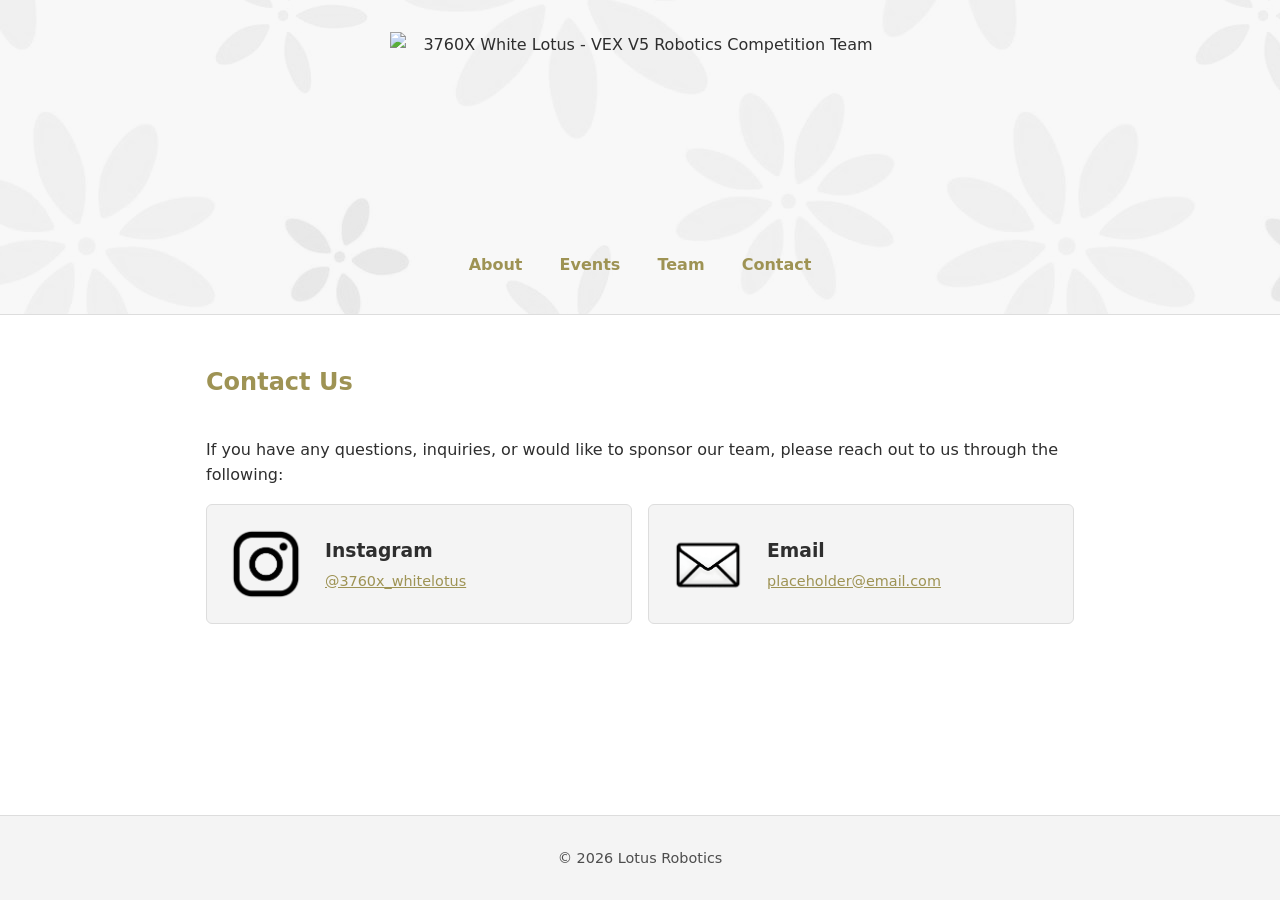
==== contact.html @ e123311a "Ready for initial publihs" ====
<!DOCTYPE html>
<html lang="en">
<head>
  <meta charset="UTF-8">
  <meta name="viewport" content="width=device-width, initial-scale=1.0">
  <title>Contact - Lotus Robotics</title>
  <link rel="stylesheet" href="style.css">
  <link rel="icon" href="images/icon-nontransparent.png" type="image/x-icon">
</head>
<body>

  <header>
    <img src="images/full-logo.png" alt="3760X White Lotus - VEX V5 Robotics Competition Team" class="full-logo">
    <nav>
      <a href="index.html">About</a>
      <a href="events.html">Events</a>
      <a href="#team">Team</a>
      <a href="contact.html">Contact</a>
    </nav>
  </header>

  <main>

    <section id="contact">
      <h2>Contact Us</h2>
      <p>If you have any questions, inquiries, or would like to sponsor our team, please reach out to us through the following:</p>
      <div class="cards">
        <div class="card has-icon">
          <img src="images/iglogo.webp" alt="Instagram icon" class="card-icon">
          <div class="card-body">
            <h3>Instagram</h3>
            <p><a href="https://instagram.com/3760x_whitelotus" target="_blank">@3760x_whitelotus</a></p>
          </div>
        </div>
        <div class="card has-icon">
          <img src="images/maillogo.webp" alt="Email icon" class="card-icon">
          <div class="card-body">
            <h3>Email</h3>
            <p><a href="mailto:contact@3760xwhitelotus.com">placeholder@email.com</a></p>
          </div>
        </div>
      </div>
    </section>

  </main>

  <footer>
    <p>&copy; 2026 Lotus Robotics</p>
  </footer>

</body>
</html>
---- style.css ----
/* ===== Variables ===== */
:root {
  --color-bg: #ffffff;
  --color-text: #2e2e2e;
  --color-muted: #4d4d4d;
  --color-accent: #9e9354;
  --color-surface: #f4f4f4;
  --color-border: #dddddd;

  --font-display: "Archivo Expanded", "Anybody", sans-serif;
  --font-main: "Manrope", system-ui, sans-serif;
  --max-width: 900px;
  --space: 1rem;
  --radius: 6px;
  --logo-aspect: 15 / 6;
}

/* ===== Base ===== */
* {
  box-sizing: border-box;
}

body {
  margin: 0;
  min-height: 100vh;
  display: flex;
  flex-direction: column;
  font-family: var(--font-main);
  line-height: 1.6;
  color: var(--color-text);
  background: var(--color-bg);
}

a {
  color: var(--color-accent);
}

/* ===== Header ===== */
header {
  position: relative;
  overflow: hidden;
  background: var(--color-surface);
  border-bottom: 1px solid var(--color-border);
  padding: calc(var(--space) * 2) var(--space);
  text-align: center;
}

header::before {
  content: "";
  position: absolute;
  inset: 0;
  background-image: url("images/flower-pattern.jpg");
  background-repeat: repeat;
  filter: grayscale(1);
  opacity: 0.45;
  pointer-events: none;
}

.full-logo {
  position: relative;
  z-index: 1;
  display: block;
  width: 100%;
  max-width: 500px;
  aspect-ratio: var(--logo-aspect);
  object-fit: cover;
  margin: 0 auto var(--space);
}

header nav {
  position: relative;
  z-index: 1;
}

/* ===== Nav ===== */
nav a {
  display: inline-block;
  margin: 0 0.5rem;
  padding: 0.25rem 0.5rem;
  text-decoration: none;
  font-weight: bold;
  transition: transform 0.15s ease;
}

nav a:hover {
  text-decoration: underline;
  transform: scale(1.08);
}

/* ===== Layout ===== */
main {
  flex: 1;
  max-width: var(--max-width);
  width: 100%;
  margin: 0 auto;
  padding: var(--space);
}

section {
  padding: calc(var(--space) * 2) 0;
  border-bottom: 1px solid var(--color-border);
}

section:last-child {
  border-bottom: none;
}

/* ===== Fade in on load ===== */
@keyframes fade-in {
  from {
    opacity: 0;
  }
  to {
    opacity: 1;
  }
}

section > * {
  opacity: 0;
  animation: fade-in 0.4s ease forwards;
}

section > *:nth-child(1) { animation-delay: 0.05s; }
section > *:nth-child(2) { animation-delay: 0.1s; }
section > *:nth-child(3) { animation-delay: 0.15s; }
section > *:nth-child(4) { animation-delay: 0.2s; }
section > *:nth-child(5) { animation-delay: 0.25s; }
section > *:nth-child(6) { animation-delay: 0.3s; }

.cards > .card {
  opacity: 0;
  animation: fade-in 0.4s ease forwards;
}

.cards > .card:nth-child(1) { animation-delay: 0.3s; }
.cards > .card:nth-child(2) { animation-delay: 0.36s; }
.cards > .card:nth-child(3) { animation-delay: 0.42s; }
.cards > .card:nth-child(4) { animation-delay: 0.48s; }
.cards > .card:nth-child(5) { animation-delay: 0.54s; }
.cards > .card:nth-child(6) { animation-delay: 0.6s; }

.about-logo {
  display: block;
  width: 100%;
  max-width: 480px;
  aspect-ratio: 16 / 5;
  object-fit: cover;
  margin: 0 0 var(--space);
}

section h2 {
  margin-top: 0;
  color: var(--color-accent);
  display: inline-block;
  transition: transform 0.15s ease;
}

section h2:hover {
  transform: scale(1.04);
}

/* ===== Team cards ===== */
.cards {
  display: grid;
  grid-template-columns: repeat(auto-fit, minmax(180px, 1fr));
  gap: var(--space);
}

.card {
  /* override per-card with a style="--card-bg: #color;" attribute */
  background: var(--card-bg, var(--color-surface));
  border: 1px solid var(--card-border, var(--color-border));
  border-radius: var(--radius);
  padding: var(--space);
  transition: transform 0.15s ease;
}

.card:hover {
  transform: scale(1.03);
}

.card.has-icon {
  display: flex;
  align-items: center;
  gap: var(--space);
}

.card-icon {
  width: 86px;
  height: 86px;
  flex-shrink: 0;
}

.card h3 {
  margin: 0 0 0.25rem;
}

.card p {
  margin: 0;
  color: var(--color-muted);
  font-size: 0.9rem;
}

/* ===== Footer ===== */
footer {
  background: var(--color-surface);
  border-top: 1px solid var(--color-border);
  text-align: center;
  padding: var(--space);
  color: var(--color-muted);
  font-size: 0.9rem;
}
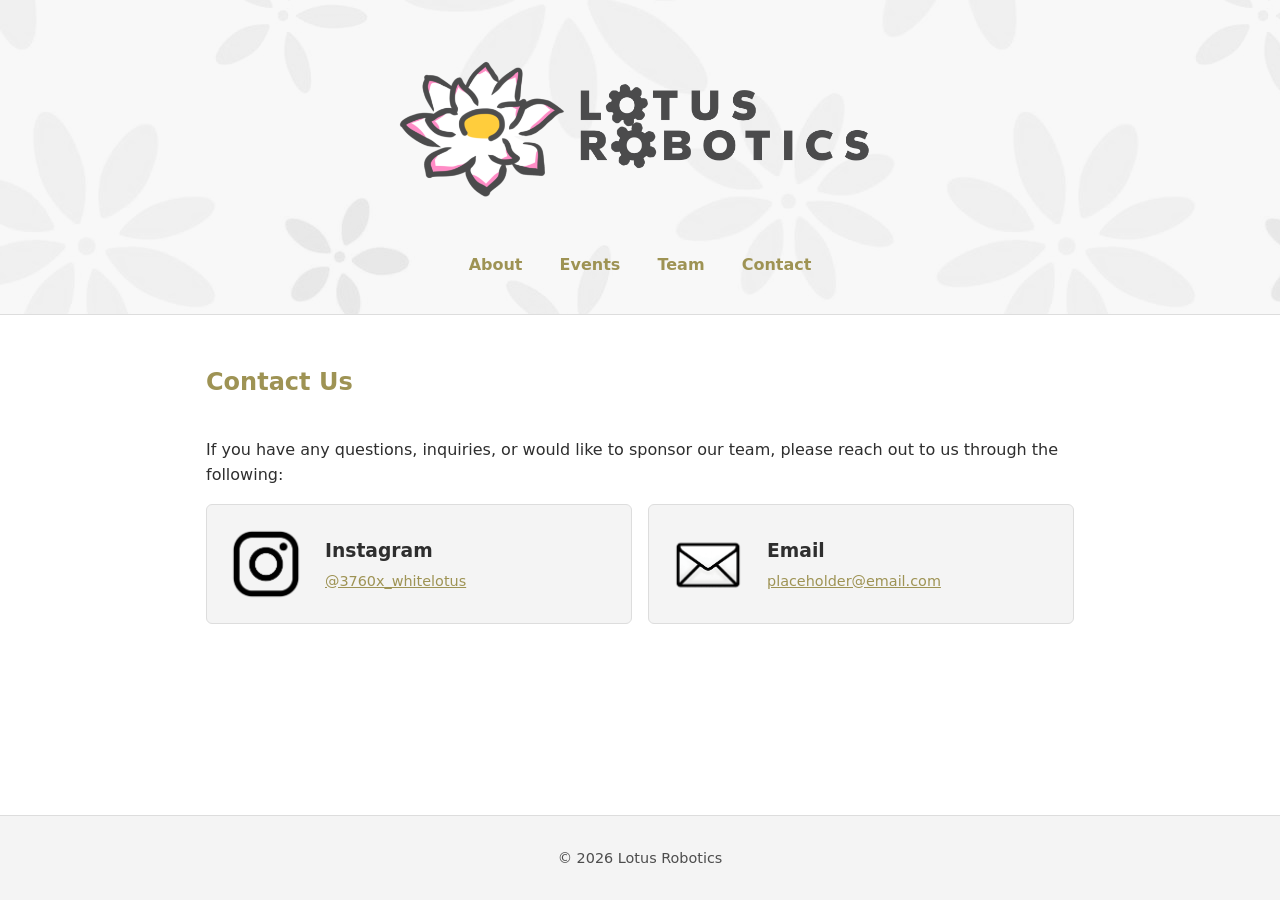
==== commit 2060ad55: "Small patch with logo" ====
--- a/contact.html
+++ b/contact.html
@@ -10,7 +10,7 @@
 <body>
 
   <header>
-    <img src="images/full-logo.png" alt="3760X White Lotus - VEX V5 Robotics Competition Team" class="full-logo">
+    <img src="images/lotusroboticslogo.png" alt="The Lotus Robotics Logo" class="full-logo">
     <nav>
       <a href="index.html">About</a>
       <a href="events.html">Events</a>
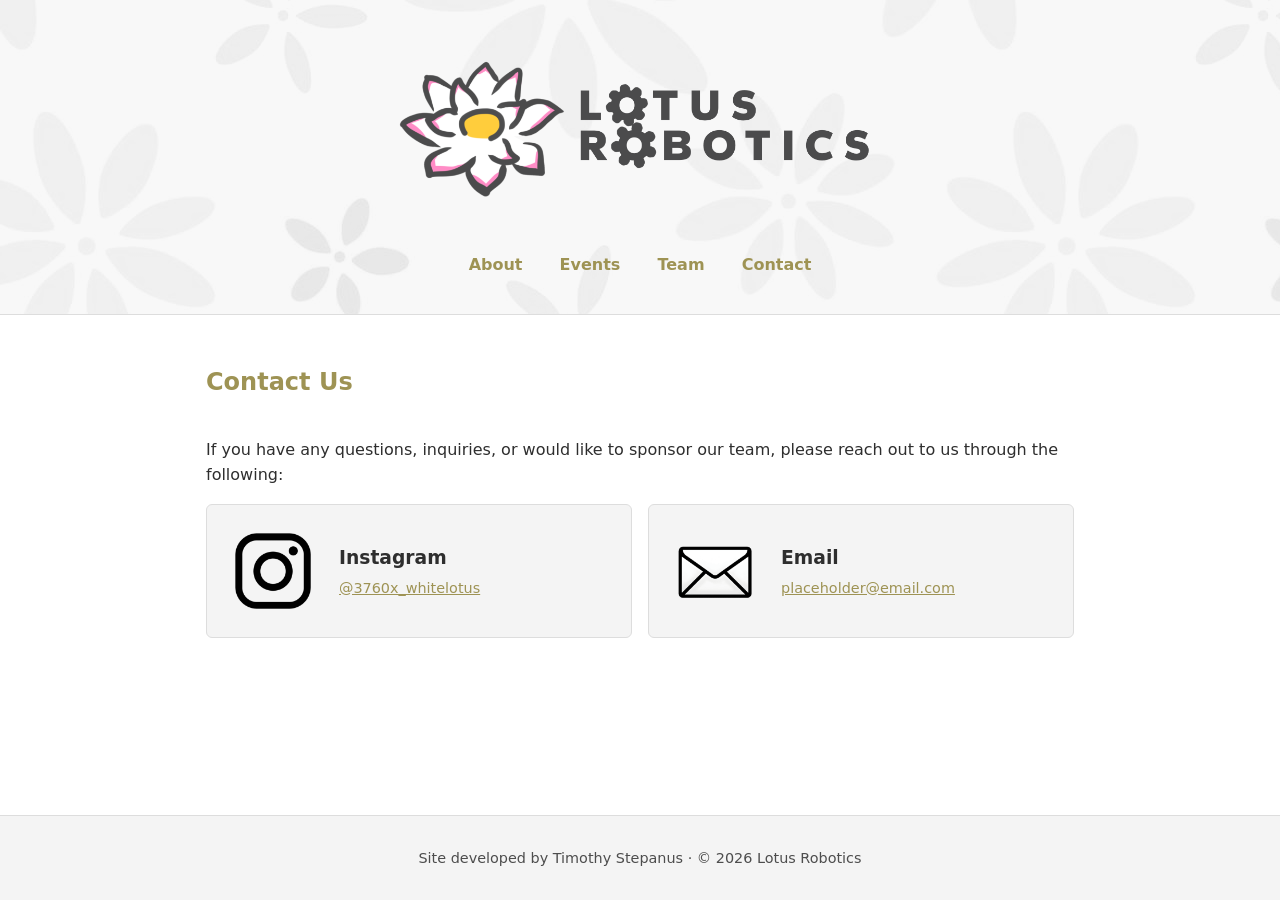
==== commit 8591a254: "Small tweaks, and WAVE at WPI event!" ====
--- a/contact.html
+++ b/contact.html
@@ -45,7 +45,7 @@
   </main>
 
   <footer>
-    <p>&copy; 2026 Lotus Robotics</p>
+    <p>Site developed by Timothy Stepanus  ·  &copy; 2026 Lotus Robotics</p>
   </footer>
 
 </body>
--- a/style.css
+++ b/style.css
@@ -166,6 +166,10 @@
   gap: var(--space);
 }
 
+#events .cards {
+  grid-template-columns: 1fr;
+}
+
 .card {
   /* override per-card with a style="--card-bg: #color;" attribute */
   background: var(--card-bg, var(--color-surface));
@@ -186,8 +190,8 @@
 }
 
 .card-icon {
-  width: 86px;
-  height: 86px;
+  width: 100px;
+  height: 100px;
   flex-shrink: 0;
 }
 
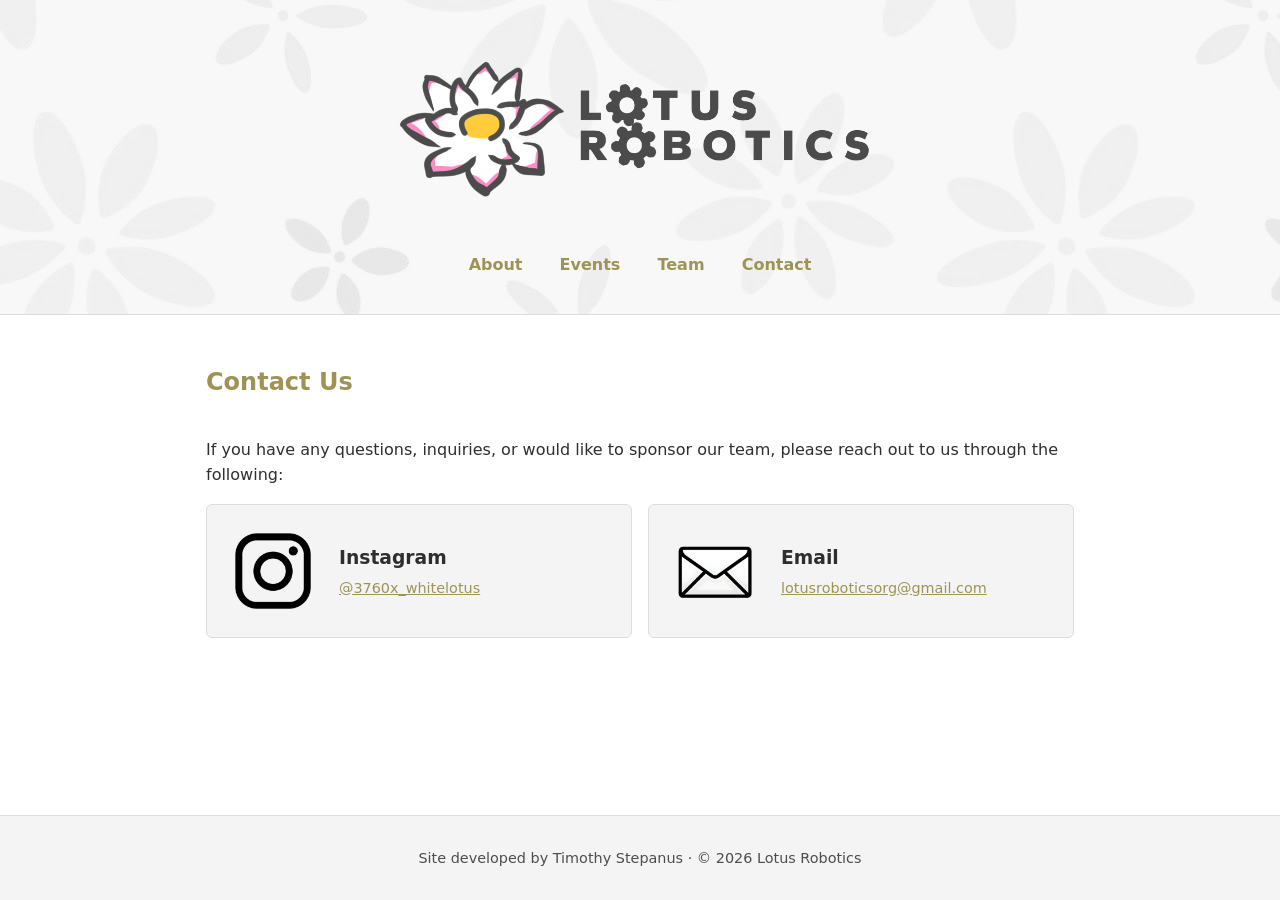
==== commit 0954ee59: "Email added, event added" ====
--- a/contact.html
+++ b/contact.html
@@ -36,7 +36,7 @@
           <img src="images/maillogo.webp" alt="Email icon" class="card-icon">
           <div class="card-body">
             <h3>Email</h3>
-            <p><a href="mailto:contact@3760xwhitelotus.com">placeholder@email.com</a></p>
+            <p><a href="mailto:lotusroboticsorg@gmail.com">lotusroboticsorg@gmail.com</a></p>
           </div>
         </div>
       </div>
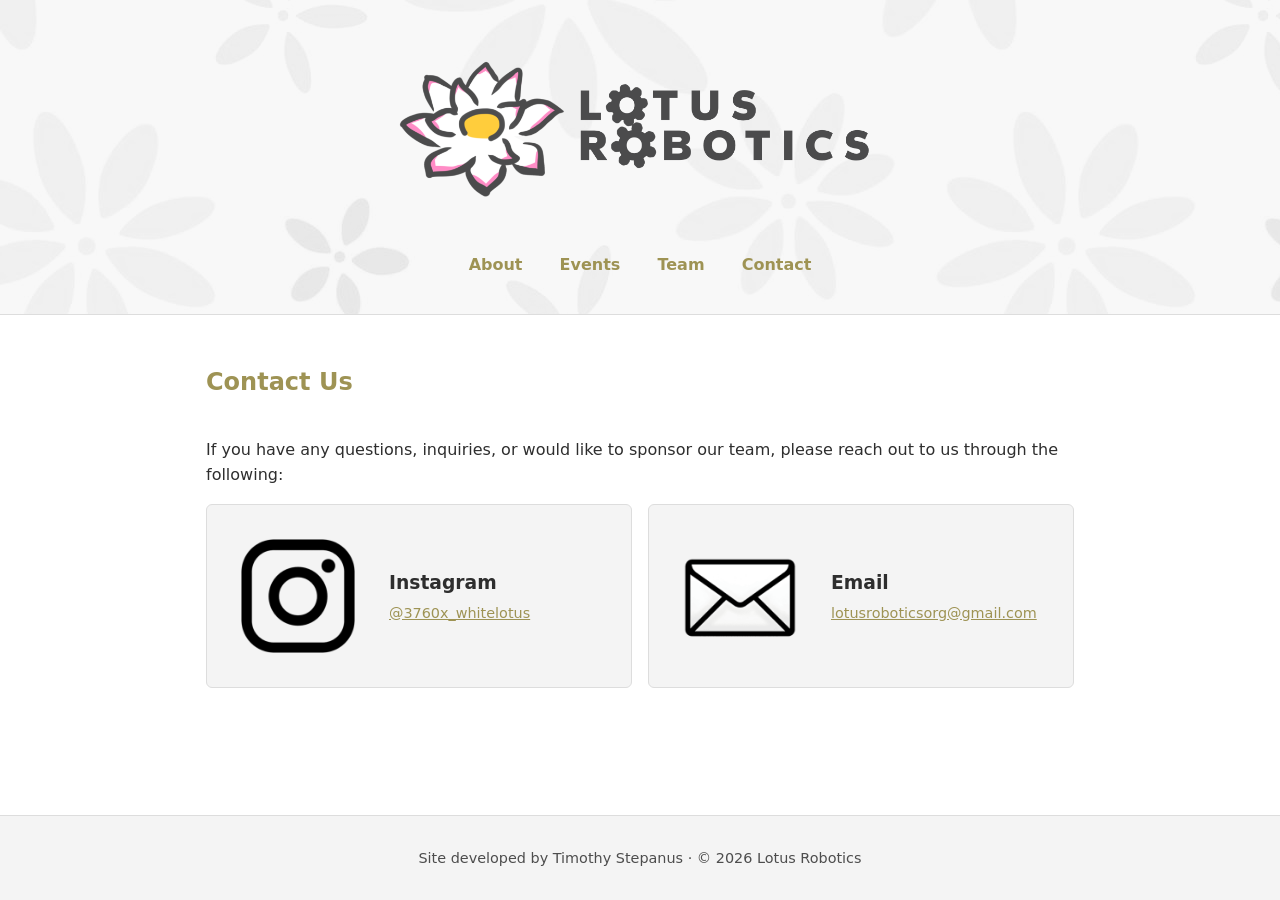
==== commit 9937f6a0: "Finished website; added sponsors; added more comps" ====
--- a/contact.html
+++ b/contact.html
@@ -14,7 +14,7 @@
     <nav>
       <a href="index.html">About</a>
       <a href="events.html">Events</a>
-      <a href="#team">Team</a>
+      <a href="team.html">Team</a>
       <a href="contact.html">Contact</a>
     </nav>
   </header>
--- a/style.css
+++ b/style.css
@@ -139,6 +139,18 @@
 .cards > .card:nth-child(5) { animation-delay: 0.54s; }
 .cards > .card:nth-child(6) { animation-delay: 0.6s; }
 
+.sponsor-logo {
+  display: block;
+  width: 100%;
+  height: auto;
+  object-fit: contain;
+  margin: calc(var(--space) * 5) 0;
+}
+
+.invert {
+  filter: invert(1);
+}
+
 .about-logo {
   display: block;
   width: 100%;
@@ -166,7 +178,8 @@
   gap: var(--space);
 }
 
-#events .cards {
+#events .cards,
+#team .cards {
   grid-template-columns: 1fr;
 }
 
@@ -190,8 +203,9 @@
 }
 
 .card-icon {
-  width: 100px;
-  height: 100px;
+  width: 150px;
+  height: 150px;
+  object-fit: contain;
   flex-shrink: 0;
 }
 
@@ -203,6 +217,47 @@
   margin: 0;
   color: var(--color-muted);
   font-size: 0.9rem;
+}
+
+/* ===== Team member cards ===== */
+.team-card {
+  display: flex;
+  align-items: center;
+  gap: var(--space);
+}
+
+.portrait {
+  display: block;
+  width: 120px;
+  aspect-ratio: 1 / 1;
+  object-fit: cover;
+  border-radius: var(--radius);
+  flex-shrink: 0;
+}
+
+.team-card .grade {
+  margin-bottom: 0.5rem;
+}
+
+.team-card p:last-child {
+  margin-top: 0.5rem;
+}
+
+.tags {
+  display: flex;
+  flex-wrap: wrap;
+  gap: 0.35rem;
+}
+
+.tag {
+  /* override per-tag with a style="--tag-bg: #color;" attribute */
+  display: inline-block;
+  background: var(--tag-bg, var(--color-accent));
+  color: #ffffff;
+  font-size: 0.75rem;
+  font-weight: bold;
+  padding: 0.15rem 0.6rem;
+  border-radius: 999px;
 }
 
 /* ===== Footer ===== */
